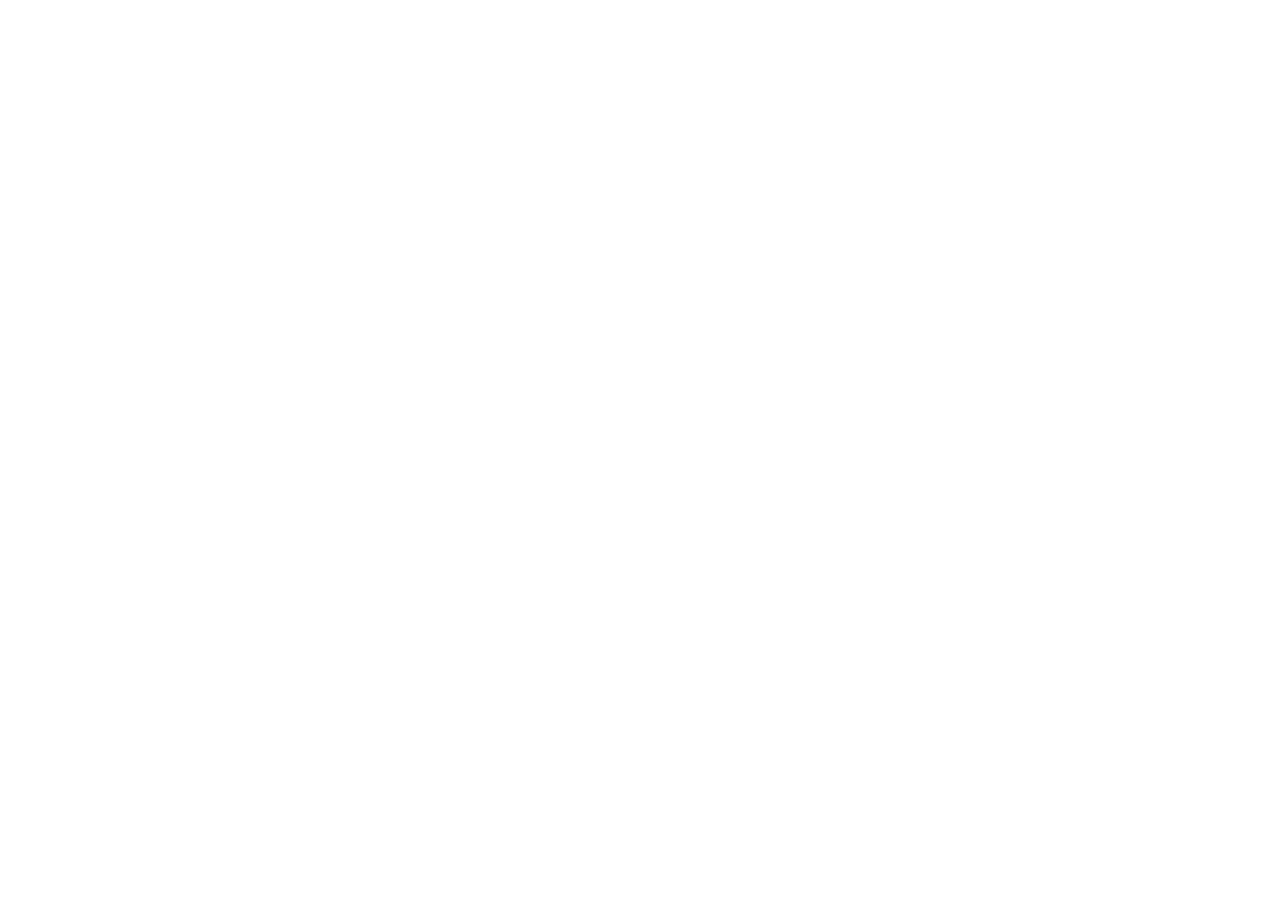
==== index.html @ f3e8f9e7 "criei o index e estilos\style.css" ====
<!DOCTYPE html>
<html lang="pt-br">
<head>
    <meta charset="UTF-8">
    <meta name="viewport" content="width=device-width, initial-scale=1.0">
    <title>Projeto redes sociais</title>
    <link rel="shortcut icon" href="favicon.ico" type="image/x-icon">
    <link rel="stylesheet" href="estilos/style.css">
</head>
<body>
    
</body>
</html>
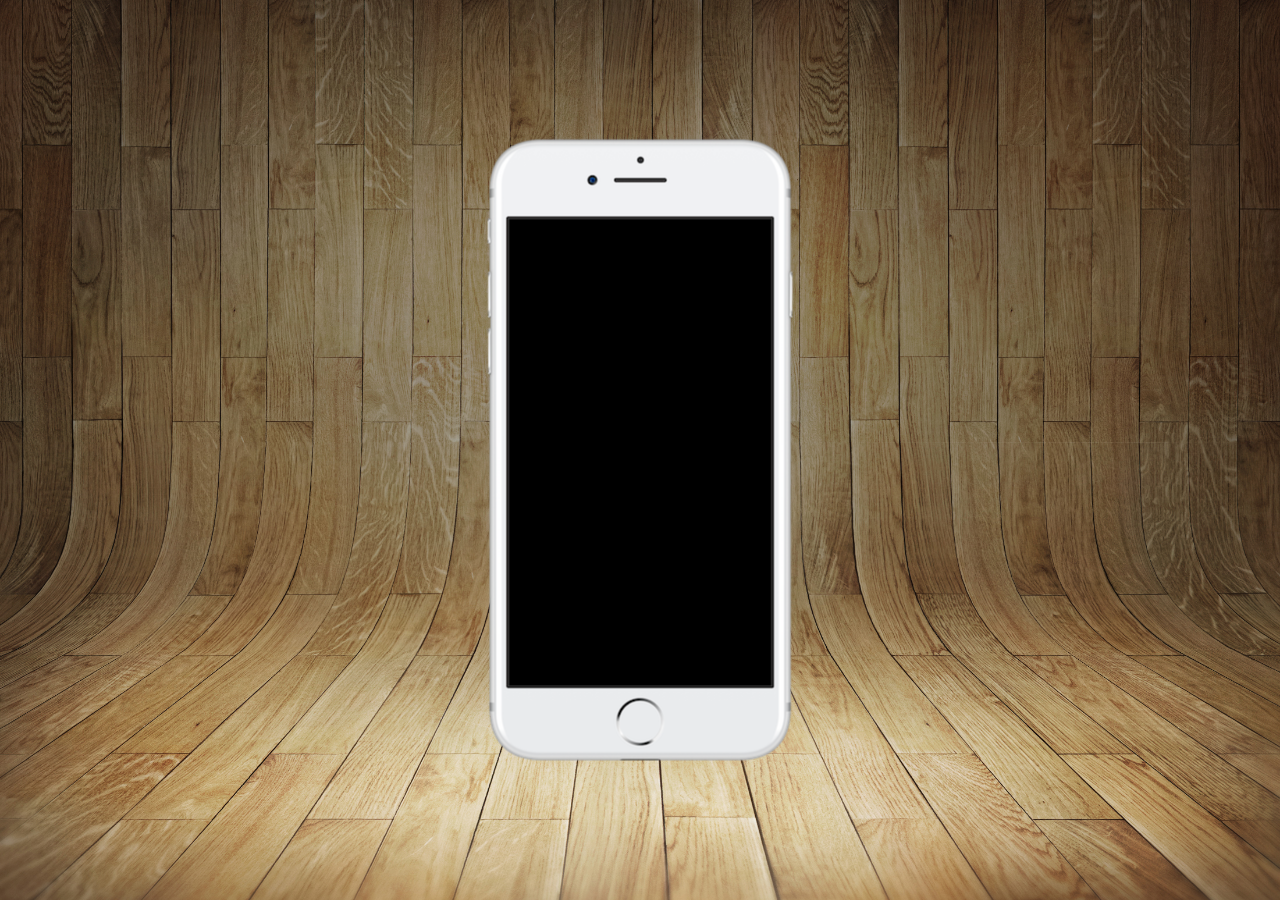
==== commit 1a037198: "atualização do projeto" ====
--- a/index.html
+++ b/index.html
@@ -8,6 +8,13 @@
     <link rel="stylesheet" href="estilos/style.css">
 </head>
 <body>
-    
+    <main>
+        <section id="telefone">
+
+        </section>
+        <section id="redes-sociais">
+            
+        </section>
+    </main>
 </body>
 </html>--- a/estilos/style.css
+++ b/estilos/style.css
@@ -0,0 +1,34 @@
+@charset "UTF-8";
+
+*{
+    margin: 0px;
+    padding: 0px;
+    font-family: Arial, "Helvetica Neue", Helvetica, sans-serif;
+}
+
+html ,body{
+    height: 100vh;
+    width: 100vw;
+    background-color: black;
+}
+
+body{
+    background: url(../imagens/fundo-madeira.jpg) top center no-repeat fixed;
+    background-size: cover;
+}
+
+main{
+    height: 100vh;
+    position: relative;
+}
+
+section#telefone{
+    position: absolute;
+    top: 50%;
+    left: 50%;
+    transform: translate(-50%,-50%);
+
+    height: 627px;
+    width: 311px;
+    background: url(../imagens/frame-iphone.png) no-repeat;
+}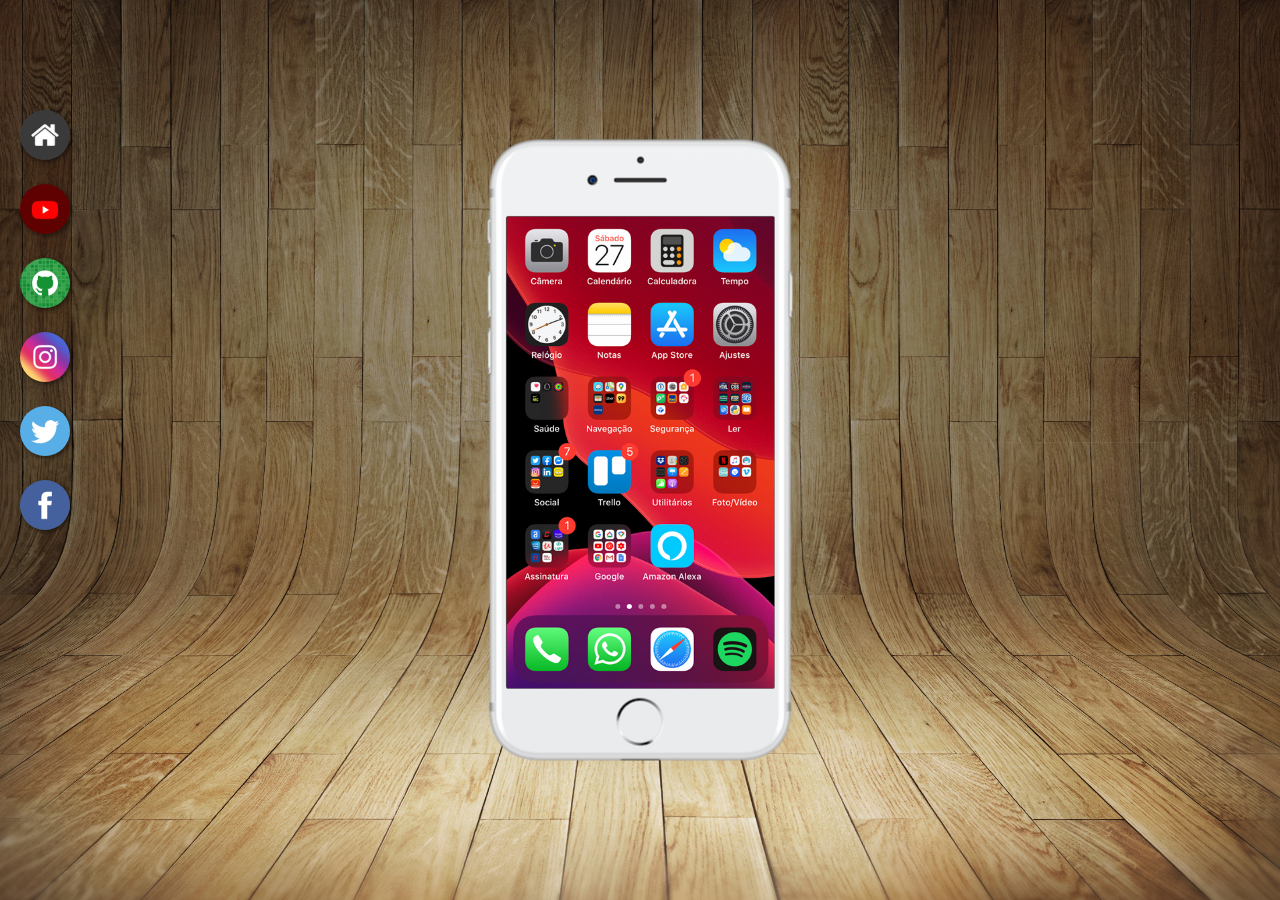
==== commit cb5a420a: "add botões na lateral e add estilo" ====
--- a/index.html
+++ b/index.html
@@ -10,10 +10,18 @@
 <body>
     <main>
         <section id="telefone">
-
+            <iframe src="home.html" frameborder="0" name="tela" id="tela">
+                <!-- msg de erro aqui -->
+                 O navegador não é compatível com isso!
+            </iframe>
         </section>
         <section id="redes-sociais">
-            
+            <a href="#" target="tela"><img src="imagens/logo-home.jpg" alt="home"></a> <br>
+            <a href="#" target="tela"><img src="imagens/logo-youtube.jpg" alt="youtube"></a> <br>
+            <a href="#" target="tela"><img src="imagens/logo-github.jpg" alt="github"></a> <br>
+            <a href="#" target="tela"><img src="imagens/logo-instagram.jpg" alt="instagram"></a> <br>
+            <a href="#" target="tela"><img src="imagens/logo-twitter.jpg" alt="twitter"></a> <br>
+            <a href="#" target="tela"><img src="imagens/logo-facebook.jpg" alt="facebook"></a>
         </section>
     </main>
 </body>
--- a/estilos/style.css
+++ b/estilos/style.css
@@ -31,4 +31,33 @@
     height: 627px;
     width: 311px;
     background: url(../imagens/frame-iphone.png) no-repeat;
+}
+
+iframe#tela{
+    position: relative;
+    top: 80px;
+    left: 22px;
+    height: 472px;
+    width: 268px;
+}
+
+section#redes-sociais{
+    position: relative;
+    top: 100px;
+    left: 10px;
+}
+
+section#redes-sociais img{
+    width: 50px;
+    margin: 10px;
+    border-radius: 50%;
+    box-shadow: 2px 2px 5px rgba(0, 0, 0, 0.514);
+    box-sizing: border-box;
+}
+
+section#redes-sociais img:hover{
+    border: 3px solid rgba(255, 255, 255, 0.6);
+    transform: translate(-13px);
+    box-shadow: 5px 5px 10px rgba(0, 0, 0, 0.596);
+    transition: transform .5s, border .3s ;
 }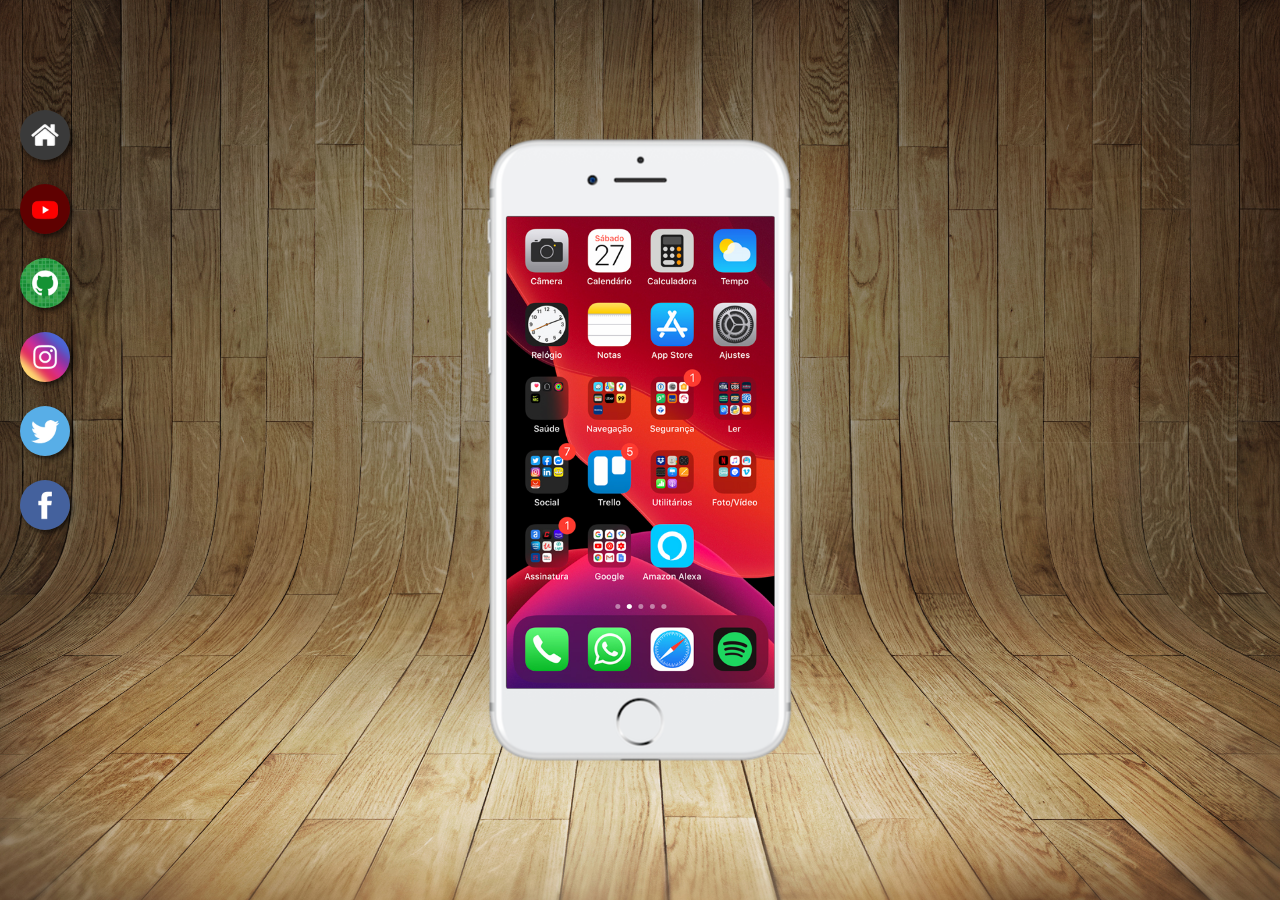
==== commit f4d4c173: "atualização e finalização do projeto" ====
--- a/index.html
+++ b/index.html
@@ -16,12 +16,12 @@
             </iframe>
         </section>
         <section id="redes-sociais">
-            <a href="#" target="tela"><img src="imagens/logo-home.jpg" alt="home"></a> <br>
-            <a href="#" target="tela"><img src="imagens/logo-youtube.jpg" alt="youtube"></a> <br>
-            <a href="#" target="tela"><img src="imagens/logo-github.jpg" alt="github"></a> <br>
-            <a href="#" target="tela"><img src="imagens/logo-instagram.jpg" alt="instagram"></a> <br>
-            <a href="#" target="tela"><img src="imagens/logo-twitter.jpg" alt="twitter"></a> <br>
-            <a href="#" target="tela"><img src="imagens/logo-facebook.jpg" alt="facebook"></a>
+            <a href="home.html" target="tela"><img src="imagens/logo-home.jpg" alt="home"></a> <br>
+            <a href="youtube.html" target="tela"><img src="imagens/logo-youtube.jpg" alt="youtube"></a> <br>
+            <a href="github.html" target="tela"><img src="imagens/logo-github.jpg" alt="github"></a> <br>
+            <a href="instagram.html" target="tela"><img src="imagens/logo-instagram.jpg" alt="instagram"></a> <br>
+            <a href="twitter.html" target="tela"><img src="imagens/logo-twitter.jpg" alt="twitter"></a> <br>
+            <a href="facebook.html" target="tela"><img src="imagens/logo-facebook.jpg" alt="facebook"></a>
         </section>
     </main>
 </body>
--- a/estilos/style.css
+++ b/estilos/style.css
@@ -4,6 +4,12 @@
     margin: 0px;
     padding: 0px;
     font-family: Arial, "Helvetica Neue", Helvetica, sans-serif;
+}
+
+ /* ESCONDER A BARRA DE ROLAGEM */
+ ::-webkit-scrollbar{
+    width: 0px;
+    height: 0px;
 }
 
 html ,body{
@@ -51,13 +57,13 @@
     width: 50px;
     margin: 10px;
     border-radius: 50%;
-    box-shadow: 2px 2px 5px rgba(0, 0, 0, 0.514);
+    box-shadow: 3px 3px 5px rgba(0, 0, 0, 0.598);
     box-sizing: border-box;
 }
 
 section#redes-sociais img:hover{
     border: 3px solid rgba(255, 255, 255, 0.6);
-    transform: translate(-13px);
-    box-shadow: 5px 5px 10px rgba(0, 0, 0, 0.596);
-    transition: transform .5s, border .3s ;
+    transform: translate(13px);
+    box-shadow: 10px 10px 10px rgba(0, 0, 0, 0.598);
+    transition: transform .5s, border .3s, box-shadow .8s ;
 }